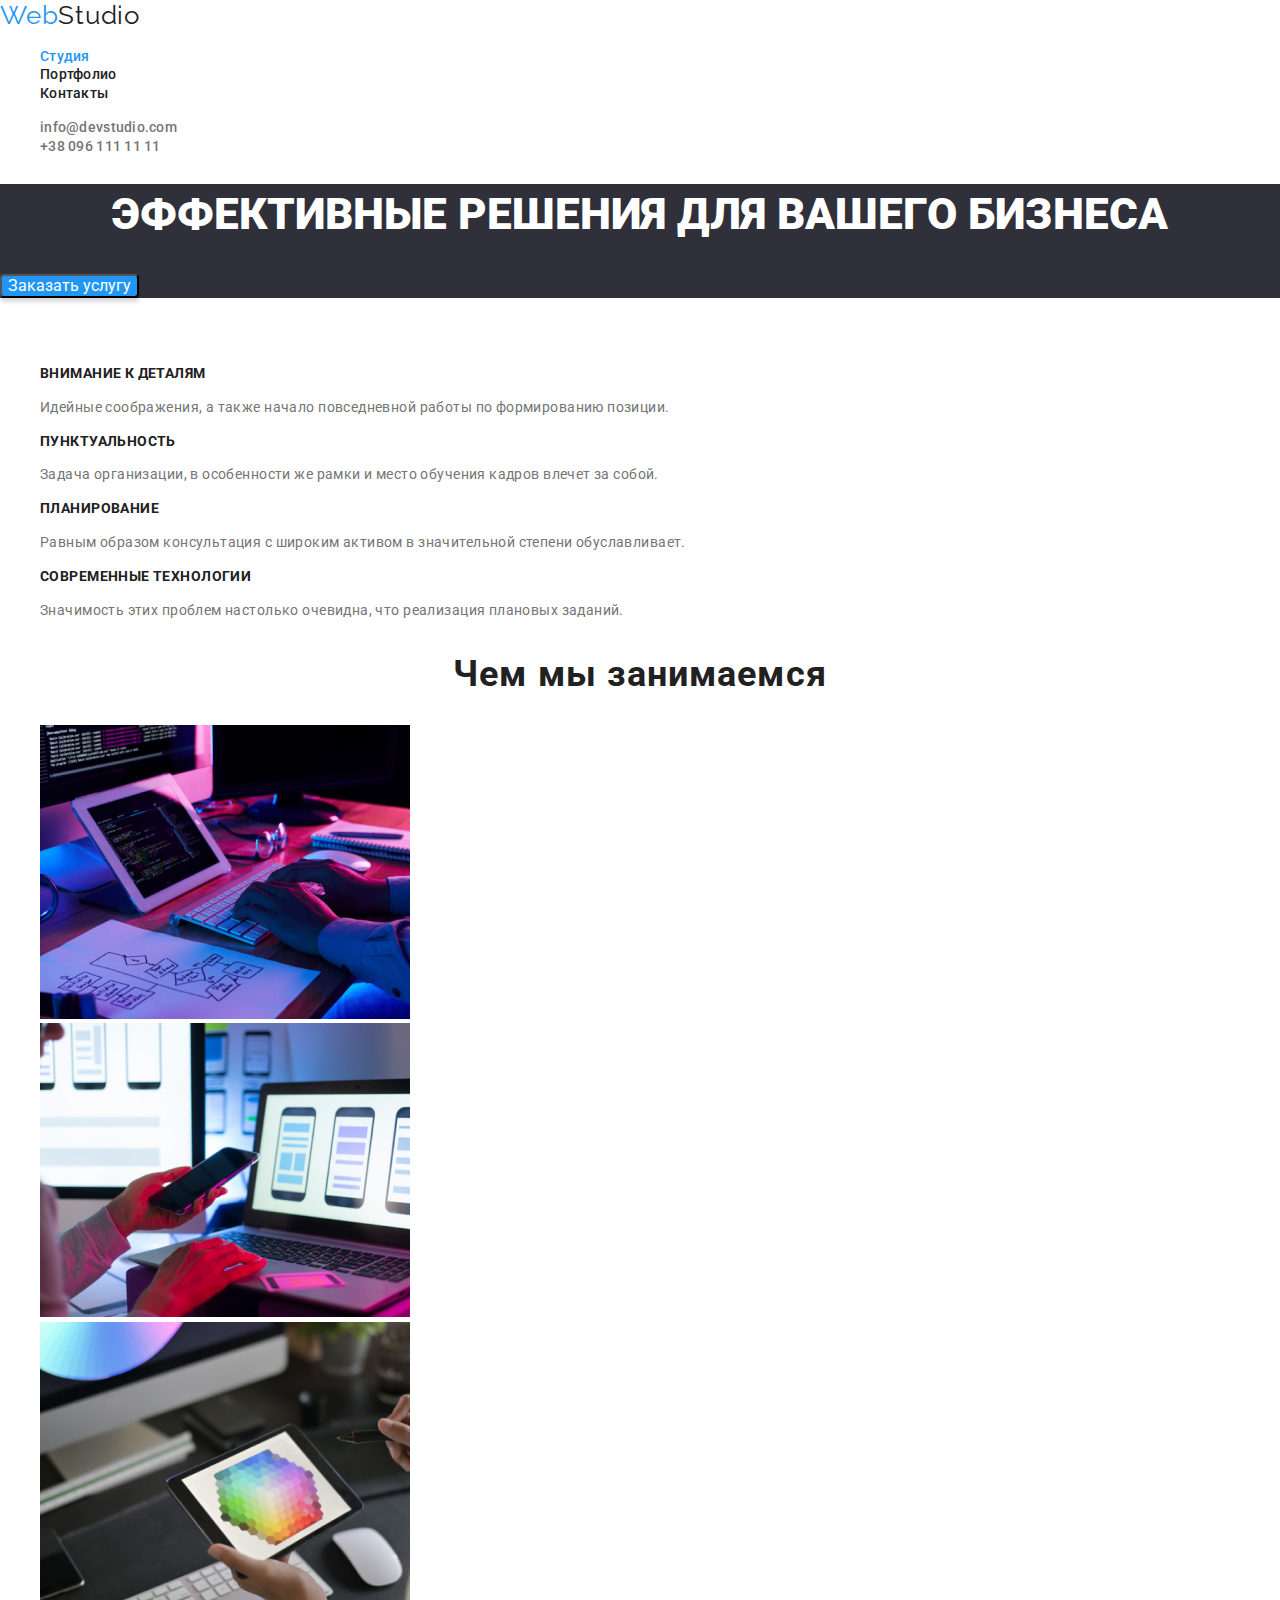
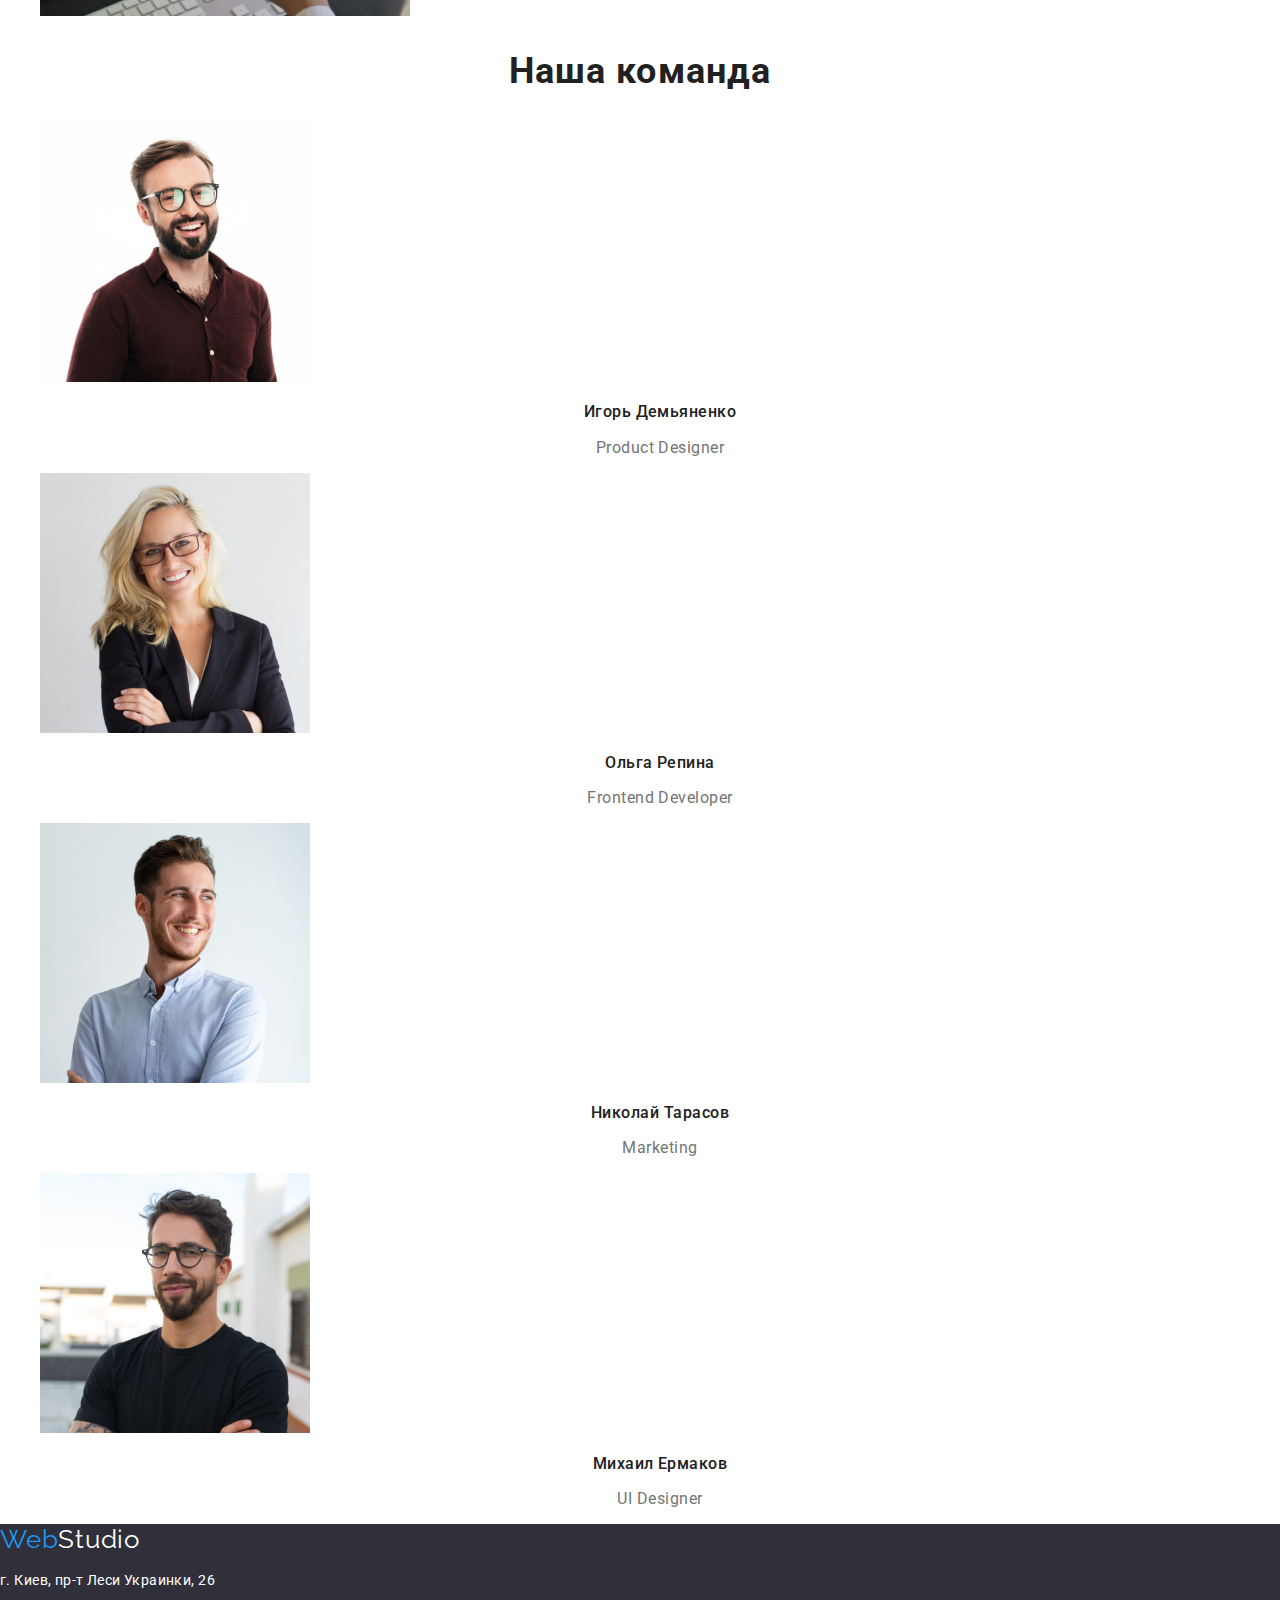
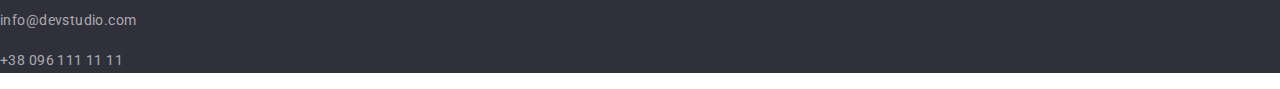
==== index.html @ 86f215c4 "копия второй работы." ====
<!DOCTYPE html>
<html lang="ru">
    <head>
        <meta charset="UTF-8">
        <meta name="viewport" content="width=device-width, initial-scale=1.0">
        <title>Document</title>
        <link rel="stylesheet" href="https://cdnjs.cloudflare.com/ajax/libs/modern-normalize/1.0.0/modern-normalize.min.css">
        <link rel="preconnect" href="https://fonts.gstatic.com">
        <link href="https://fonts.googleapis.com/css2?family=Raleway:wght@700&family=Roboto:wght@400;500;700;900&display=swap" rel="stylesheet">
        <link rel="stylesheet" href="css/style.css">
    </head>
    <body>
        <header>
            <nav>
                <a class="logo" href="" lang="en">
                   <span class="start-logo">Web</span>Studio
                </a>
            
                <ul>
                    <li><a class="nav-page active" href="./index.html">Студия</a></li>
                    <li><a class="nav-page" href="./portfolio.html">Портфолио</a></li>
                    <li><a class="nav-page" href="">Контакты</a></li>
                </ul>
            </nav>
            <ul>
                 <li><a class="nav-page contact" href="mailto:info@devstudio.com">info@devstudio.com</a></li>
                 <li><a class="nav-page contact" href="tel:+380961111111">+38 096 111 11 11</a></li>
            </ul>
            
        </header>

        <main>
            <!--Герой-->
            <section class="hero" >
                <h1 class="hero-title">Эффективные решения для вашего бизнеса</h1>
                <button type="button" class="hero-button">Заказать услугу</button>
            </section>

            <!--Особенности-->
            <section class="features">
                <h2 class="features-title">Особенности</h2>
                <ul class="features-list">
                    <li class="features-item">
                        <h3 class="features-item-title">Внимание к деталям</h3>
                        <p class="features-item-text">Идейные соображения, а также начало повседневной работы по формированию позиции.</p>
                    </li>
                    <li class="features-item">
                        <h3 class="features-item-title">Пунктуальность</h3>
                        <p class="features-item-text">Задача организации, в особенности же рамки и место обучения кадров влечет за собой.</p>
                    </li>
                    <li class="features-item">
                        <h3 class="features-item-title">Планирование</h3>
                        <p class="features-item-text">Равным образом консультация с широким активом в значительной степени обуславливает.</p>
                    </li>
                    <li class="features-item">
                        <h3 class="features-item-title">Современные технологии</h3>
                        <p class="features-item-text">Значимость этих проблем настолько очевидна, что реализация плановых заданий.</p>
                    </li>
                </ul>
            </section>

            <!--Чем мы занимаемся-->
            <section>
                <h2 class="work-title title">Чем мы занимаемся</h2>
                <ul>
                    <li>
                        <img src="./img/gadget.jpg" alt="Планшет с клавиатурой" width="370"/>
                    </li>
                    <li>
                        <img src="./img/phone.jpg" alt="Телефон" width="370"/>
                    </li>
                    <li>
                        <img src="./img/gadget2.jpg" alt="Планшет" width="370">
                    </li>
                </ul>
            </section>

            <!--Наша команда-->
            <section class="team">
                <h2 class="team-title title">Наша команда</h2>
                <ul class="team-list">
                    <li class="team-item">
                        <img src="./img/Product-Designer.jpg" alt="Игорь Демьяненко" width="270">
                        <h3 class="team-item-title">Игорь Демьяненко</h3>
                        <p class="team-item-text">Product Designer</p>
                    </li>
                    <li class="team-item">
                        <img src="./img/Developer.jpg" alt="Ольга Репина" width="270">
                        <h3 class="team-item-title">Ольга Репина</h3>
                        <p class="team-item-text">Frontend Developer</p>
                    </li>
                    <li class="team-item">
                        <img src="./img/marketing.jpg" alt="Николай Тарасов" width="270">
                        <h3 class="team-item-title">Николай Тарасов</h3>
                        <p class="team-item-text">Marketing</p>
                    </li>
                    <li class="team-item">
                        <img src="./img/UI-designer.jpg" alt="Михаил Ермаков" width="270">
                        <h3 class="team-item-title">Михаил Ермаков</h3>
                        <p class="team-item-text">UI Designer</p>
                    </li>
                </ul>
            </section>
        </main>
        <footer class="footer">
            <a class="logo footer-logo" href="" lang="en">
                <span class="start-logo">Web</span>Studio
             </a>
            <address class="address">
                <p class="address-office">г. Киев, пр-т Леси Украинки, 26</p>
                <p class="address-contact"><a href="mailto:info@devstudio.com">info@devstudio.com</a></p>
                <p class="address-contact"><a href="tel:+380961111111">+38 096 111 11 11</a></p>
            </address>
        </footer>

    </body>
</html>
---- css/style.css ----
:root {
    --title-text-color: #212121;
    --main-text-color: #757575;
    --accent-color:  #2196F3;
    --main-white-color: #FFFFFF;
    --address-color: #2F303A;
}

body {
    font-family: Roboto, sans-serif;

    background-color: var(--main-white-color);
}

a {
    text-decoration: none;
}

li {
    list-style: none;
}

button {
    font-family: inherit;
}

/* Навигация*/

.logo {
    font-family: Raleway, sans-serif;
    font-size: 26px;
    line-height: 1.19;
    color: var(--title-text-color);

    letter-spacing: 0.03em;
}

.start-logo {
    color: var(--accent-color);
}

.nav-page {
    font-weight: 500;
    font-size: 14px;
    line-height: 1.14;
    letter-spacing: 0.02em;

    color: var(--title-text-color);

}

.nav-page:hover,
.nav-page:focus {
    color: var(--accent-color);
}

.active{
    color: var(--accent-color);
}

.contact {
    color: var(--main-text-color);
}

/* герой */

.hero{
    background-color:  #2F303A;
}

.hero-title{
    font-weight: 900;
    font-size: 44px;
    line-height: 60px;
    text-align: center;
    text-transform: uppercase;

    color: var(--main-white-color);
}

.hero-button{
    background: #2196F3;
    box-shadow: 0px 4px 4px rgba(0, 0, 0, 0.15);
    border-radius: 4px;

    color: var(--main-white-color);
}

/* особенности */

.features-title{
    color: var(--main-white-color);
}

.title{
    font-size: 36px;
    line-height: 1.17;
    text-align: center;
    letter-spacing: 0.03em;

    color: var(--title-text-color);
}

.features-item-title{
    font-weight: 700;
    font-size: 14px;
    line-height: 1.14;
    letter-spacing: 0.03em;
    text-transform: uppercase;

    color: var(--title-text-color);
    
}

.features-item-text{
    font-size: 14px;
    line-height: 1.71;
    letter-spacing: 0.03em;

    color: var(--main-text-color);
}

/* команда */

.team-item-title{
    font-weight: 500;
    font-size: 16px;
    line-height: 1.19;
    text-align: center;
    letter-spacing: 0.03em;

    color: var(--title-text-color);
}

.team-item-text{
    font-size: 16px;
    line-height: 1.19;
    text-align: center;
    letter-spacing: 0.03em;

    color: var(--main-text-color);
}

/* адресс */

.footer{
    background-color: var(--address-color);
}

.footer-logo{
    color: var(--main-white-color);
}

.address-office{
    font-style: normal;
    font-size: 14px;
    line-height: 1.71;
    letter-spacing: 0.03em;

    color: var(--main-white-color);
}

.address-contact a{
    font-style: normal;
    font-size: 14px;
    line-height: 1.71;
    letter-spacing: 0.03em;

    color: rgba(255, 255, 255, 0.6);
}

/* портфолио*/

/*кнопки*/

.filter-button{
    font-weight: 500;
    font-size: 16px;
    line-height: 1.63;
    text-align: center;
    letter-spacing: 0.03em;

    color:var(--title-text-color);
}

.filter-button:hover,
.filter-button:focus{
    background-color: var(--accent-color);
    color: var(--main-white-color);
}
.filter-button:active{
    color: var(--main-white-color);
}

/*проекты*/

.project-item-title{
    font-weight: 700;
    font-size: 18px;
    line-height: 2.00;
    letter-spacing: 0.06em;

    color: var(--title-text-color);
}

.project-item-text{
    font-size: 16px;
    line-height: 1.88;
    letter-spacing: 0.03em;

    color: var(--main-text-color);
}
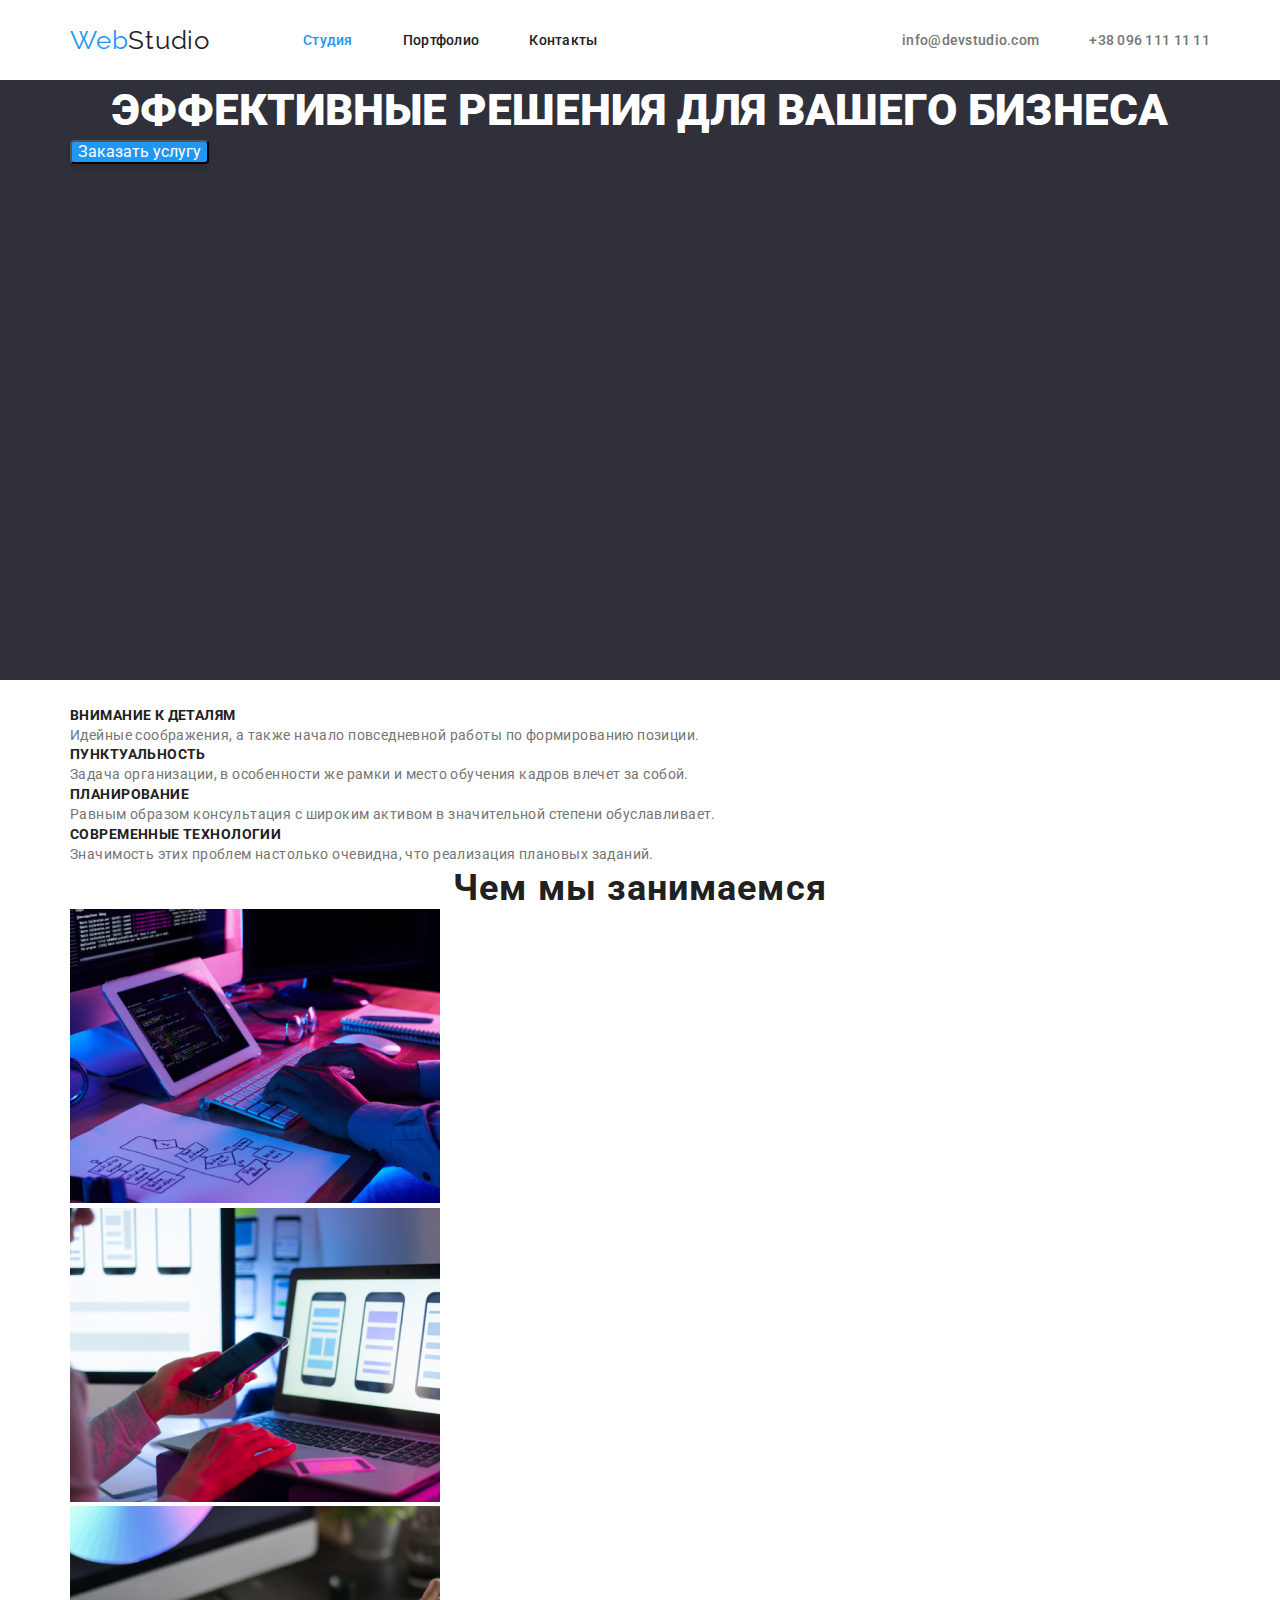
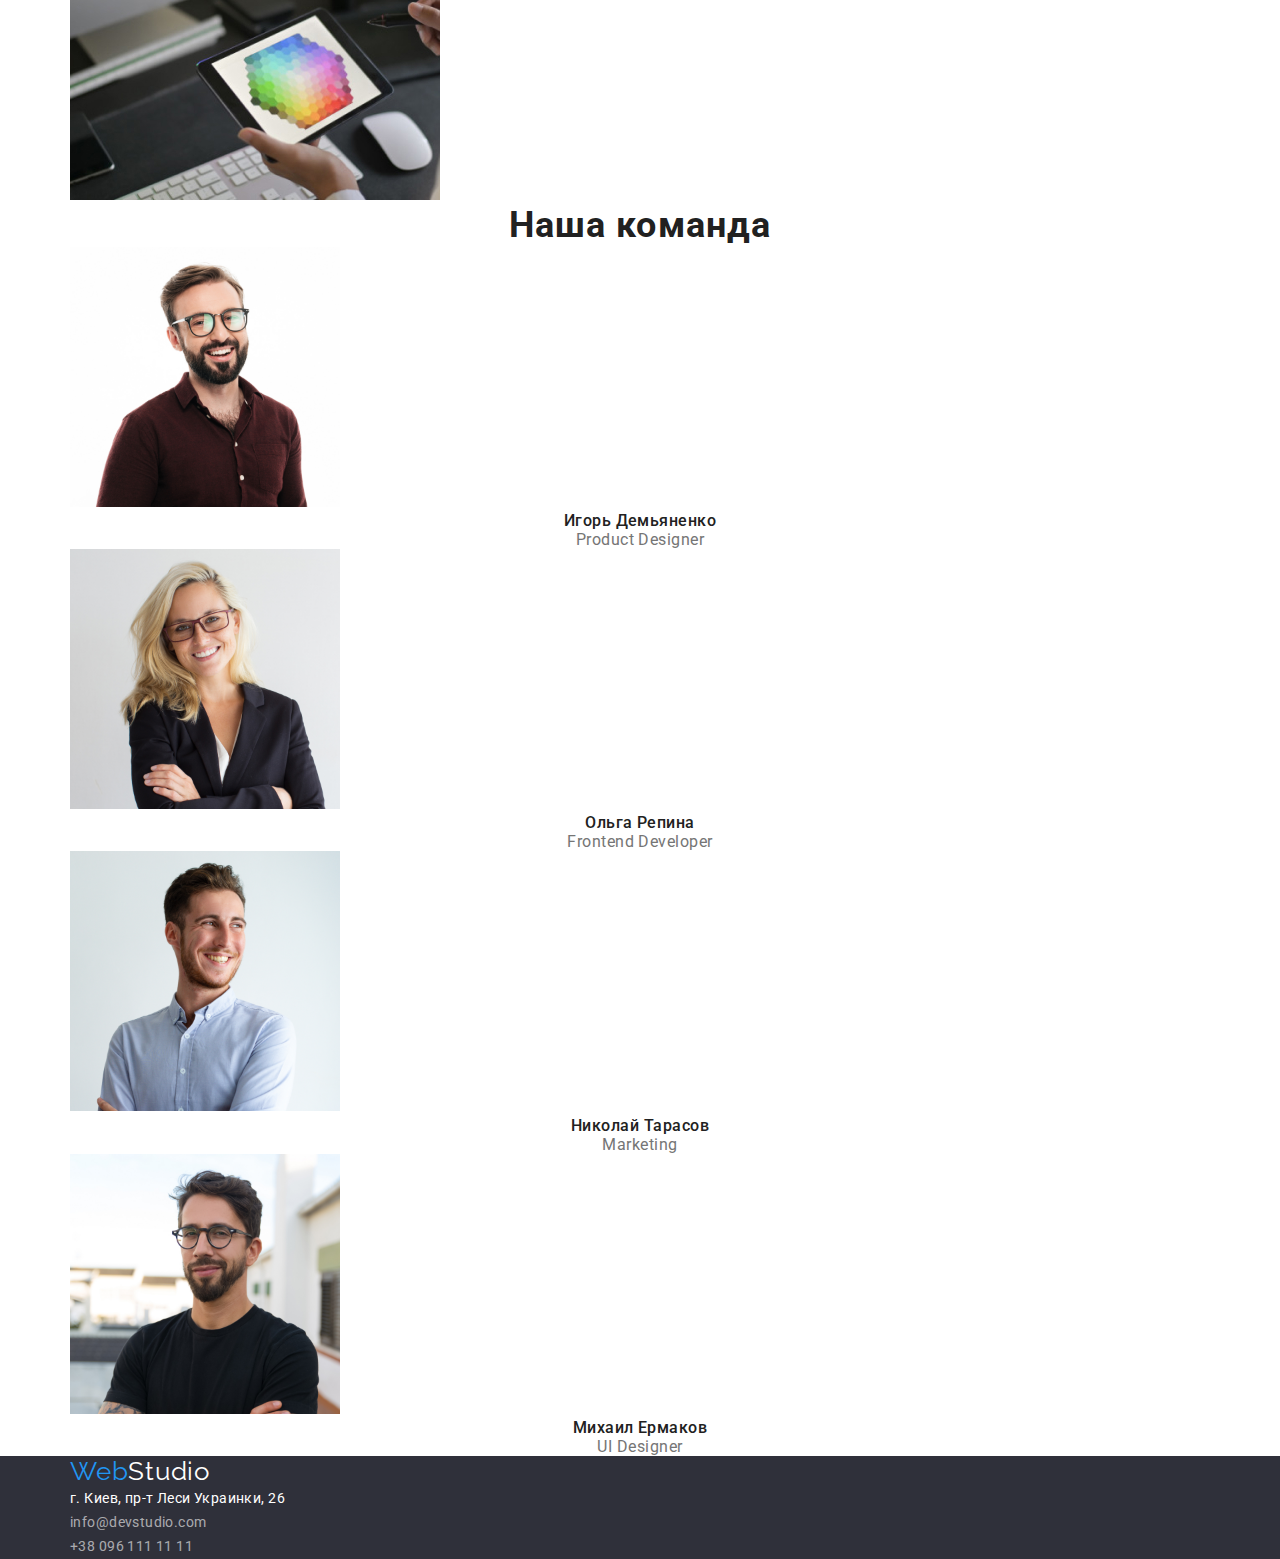
==== commit 2e269390: "закончил геометрию хедера" ====
--- a/index.html
+++ b/index.html
@@ -10,107 +10,119 @@
         <link rel="stylesheet" href="css/style.css">
     </head>
     <body>
-        <header>
-            <nav>
-                <a class="logo" href="" lang="en">
-                   <span class="start-logo">Web</span>Studio
-                </a>
-            
-                <ul>
-                    <li><a class="nav-page active" href="./index.html">Студия</a></li>
-                    <li><a class="nav-page" href="./portfolio.html">Портфолио</a></li>
-                    <li><a class="nav-page" href="">Контакты</a></li>
-                </ul>
-            </nav>
-            <ul>
-                 <li><a class="nav-page contact" href="mailto:info@devstudio.com">info@devstudio.com</a></li>
-                 <li><a class="nav-page contact" href="tel:+380961111111">+38 096 111 11 11</a></li>
-            </ul>
-            
+        <header class="header">
+            <div class="container">
+                <nav class="navigation">
+                    <a class="logo" href="" lang="en">
+                        <span class="start-logo">Web</span>Studio
+                    </a>
+                    <ul class="nav-list">
+                        <li class="item"><a class="nav-page active" href="./index.html">Студия</a></li>
+                        <li class="item"><a class="nav-page" href="./portfolio.html">Портфолио</a></li>
+                        <li class="item"><a class="nav-page" href="">Контакты</a></li>
+                    </ul>
+                </nav>
+                <div class="nav-contact">
+                    <ul class="nav-list">
+                        <li class="item"><a class="nav-page contact" href="mailto:info@devstudio.com">info@devstudio.com</a></li>
+                        <li class="item"><a class="nav-page contact" href="tel:+380961111111">+38 096 111 11 11</a></li>
+                    </ul>
+                </div>
+            </div>   
         </header>
 
         <main>
             <!--Герой-->
             <section class="hero" >
-                <h1 class="hero-title">Эффективные решения для вашего бизнеса</h1>
-                <button type="button" class="hero-button">Заказать услугу</button>
+                <div class="container">
+                    <h1 class="hero-title">Эффективные решения для вашего бизнеса</h1>
+                    <button type="button" class="hero-button">Заказать услугу</button>
+                </div>
             </section>
 
             <!--Особенности-->
             <section class="features">
-                <h2 class="features-title">Особенности</h2>
-                <ul class="features-list">
-                    <li class="features-item">
-                        <h3 class="features-item-title">Внимание к деталям</h3>
-                        <p class="features-item-text">Идейные соображения, а также начало повседневной работы по формированию позиции.</p>
-                    </li>
-                    <li class="features-item">
-                        <h3 class="features-item-title">Пунктуальность</h3>
-                        <p class="features-item-text">Задача организации, в особенности же рамки и место обучения кадров влечет за собой.</p>
-                    </li>
-                    <li class="features-item">
-                        <h3 class="features-item-title">Планирование</h3>
-                        <p class="features-item-text">Равным образом консультация с широким активом в значительной степени обуславливает.</p>
-                    </li>
-                    <li class="features-item">
-                        <h3 class="features-item-title">Современные технологии</h3>
-                        <p class="features-item-text">Значимость этих проблем настолько очевидна, что реализация плановых заданий.</p>
-                    </li>
-                </ul>
+                <div class="container">
+                    <h2 class="features-title">Особенности</h2>
+                    <ul class="features-list">
+                        <li class="features-item">
+                            <h3 class="features-item-title">Внимание к деталям</h3>
+                            <p class="features-item-text">Идейные соображения, а также начало повседневной работы по формированию позиции.</p>
+                        </li>
+                        <li class="features-item">
+                            <h3 class="features-item-title">Пунктуальность</h3>
+                            <p class="features-item-text">Задача организации, в особенности же рамки и место обучения кадров влечет за собой.</p>
+                        </li>
+                        <li class="features-item">
+                            <h3 class="features-item-title">Планирование</h3>
+                            <p class="features-item-text">Равным образом консультация с широким активом в значительной степени обуславливает.</p>
+                        </li>
+                        <li class="features-item">
+                            <h3 class="features-item-title">Современные технологии</h3>
+                            <p class="features-item-text">Значимость этих проблем настолько очевидна, что реализация плановых заданий.</p>
+                        </li>
+                    </ul>
+                </div>
             </section>
 
             <!--Чем мы занимаемся-->
             <section>
-                <h2 class="work-title title">Чем мы занимаемся</h2>
-                <ul>
-                    <li>
-                        <img src="./img/gadget.jpg" alt="Планшет с клавиатурой" width="370"/>
-                    </li>
-                    <li>
-                        <img src="./img/phone.jpg" alt="Телефон" width="370"/>
-                    </li>
-                    <li>
-                        <img src="./img/gadget2.jpg" alt="Планшет" width="370">
-                    </li>
-                </ul>
+                <div class="container">
+                    <h2 class="work-title title">Чем мы занимаемся</h2>
+                    <ul>
+                        <li>
+                            <img src="./img/gadget.jpg" alt="Планшет с клавиатурой" width="370"/>
+                        </li>
+                        <li>
+                            <img src="./img/phone.jpg" alt="Телефон" width="370"/>
+                        </li>
+                        <li>
+                            <img src="./img/gadget2.jpg" alt="Планшет" width="370">
+                        </li>
+                    </ul>
+                </div>
             </section>
 
             <!--Наша команда-->
             <section class="team">
-                <h2 class="team-title title">Наша команда</h2>
-                <ul class="team-list">
-                    <li class="team-item">
-                        <img src="./img/Product-Designer.jpg" alt="Игорь Демьяненко" width="270">
-                        <h3 class="team-item-title">Игорь Демьяненко</h3>
-                        <p class="team-item-text">Product Designer</p>
-                    </li>
-                    <li class="team-item">
-                        <img src="./img/Developer.jpg" alt="Ольга Репина" width="270">
-                        <h3 class="team-item-title">Ольга Репина</h3>
-                        <p class="team-item-text">Frontend Developer</p>
-                    </li>
-                    <li class="team-item">
-                        <img src="./img/marketing.jpg" alt="Николай Тарасов" width="270">
-                        <h3 class="team-item-title">Николай Тарасов</h3>
-                        <p class="team-item-text">Marketing</p>
-                    </li>
-                    <li class="team-item">
-                        <img src="./img/UI-designer.jpg" alt="Михаил Ермаков" width="270">
-                        <h3 class="team-item-title">Михаил Ермаков</h3>
-                        <p class="team-item-text">UI Designer</p>
-                    </li>
-                </ul>
+                <div class="container">
+                    <h2 class="team-title title">Наша команда</h2>
+                    <ul class="team-list">
+                        <li class="team-item">
+                            <img src="./img/Product-Designer.jpg" alt="Игорь Демьяненко" width="270">
+                            <h3 class="team-item-title">Игорь Демьяненко</h3>
+                            <p class="team-item-text">Product Designer</p>
+                        </li>
+                        <li class="team-item">
+                            <img src="./img/Developer.jpg" alt="Ольга Репина" width="270">
+                            <h3 class="team-item-title">Ольга Репина</h3>
+                            <p class="team-item-text">Frontend Developer</p>
+                        </li>
+                        <li class="team-item">
+                            <img src="./img/marketing.jpg" alt="Николай Тарасов" width="270">
+                            <h3 class="team-item-title">Николай Тарасов</h3>
+                            <p class="team-item-text">Marketing</p>
+                        </li>
+                        <li class="team-item">
+                            <img src="./img/UI-designer.jpg" alt="Михаил Ермаков" width="270">
+                            <h3 class="team-item-title">Михаил Ермаков</h3>
+                            <p class="team-item-text">UI Designer</p>
+                        </li>
+                    </ul>
+                </div>
             </section>
         </main>
         <footer class="footer">
-            <a class="logo footer-logo" href="" lang="en">
-                <span class="start-logo">Web</span>Studio
-             </a>
-            <address class="address">
-                <p class="address-office">г. Киев, пр-т Леси Украинки, 26</p>
-                <p class="address-contact"><a href="mailto:info@devstudio.com">info@devstudio.com</a></p>
-                <p class="address-contact"><a href="tel:+380961111111">+38 096 111 11 11</a></p>
-            </address>
+            <div class="container">
+                <a class="logo footer-logo" href="" lang="en">
+                    <span class="start-logo">Web</span>Studio
+                </a>
+                <address class="address">
+                    <p class="address-office">г. Киев, пр-т Леси Украинки, 26</p>
+                    <p class="address-contact"><a href="mailto:info@devstudio.com">info@devstudio.com</a></p>
+                    <p class="address-contact"><a href="tel:+380961111111">+38 096 111 11 11</a></p>
+                </address>
+            </div>
         </footer>
 
     </body>
--- a/css/style.css
+++ b/css/style.css
@@ -24,7 +24,44 @@
     font-family: inherit;
 }
 
+ul {
+    margin-top: 0;
+    margin-bottom: 0;
+    padding-left: 0;
+}
+
+h1,
+h2,
+h3,
+p {
+    margin-top: 0;
+    margin-bottom: 0;
+}
+
+.container {
+    width: 1170px;
+    margin: 0 auto;
+    padding: 0 15px;
+}
+
 /* Навигация*/
+
+
+.header > .container,
+.navigation,
+.nav-list {
+    display: flex;
+    align-items: center;
+    height: 80px;
+}
+
+.nav-list >.item:not(:last-child) {
+    margin-right: 50px;
+}
+
+.nav-contact {
+    margin-left: auto;
+}
 
 .logo {
     font-family: Raleway, sans-serif;
@@ -33,6 +70,7 @@
     color: var(--title-text-color);
 
     letter-spacing: 0.03em;
+    margin-right: 93px;
 }
 
 .start-logo {
@@ -66,6 +104,11 @@
 
 .hero{
     background-color:  #2F303A;
+}
+
+.hero >.container {
+    height: 600px;
+    align-items: center;
 }
 
 .hero-title{
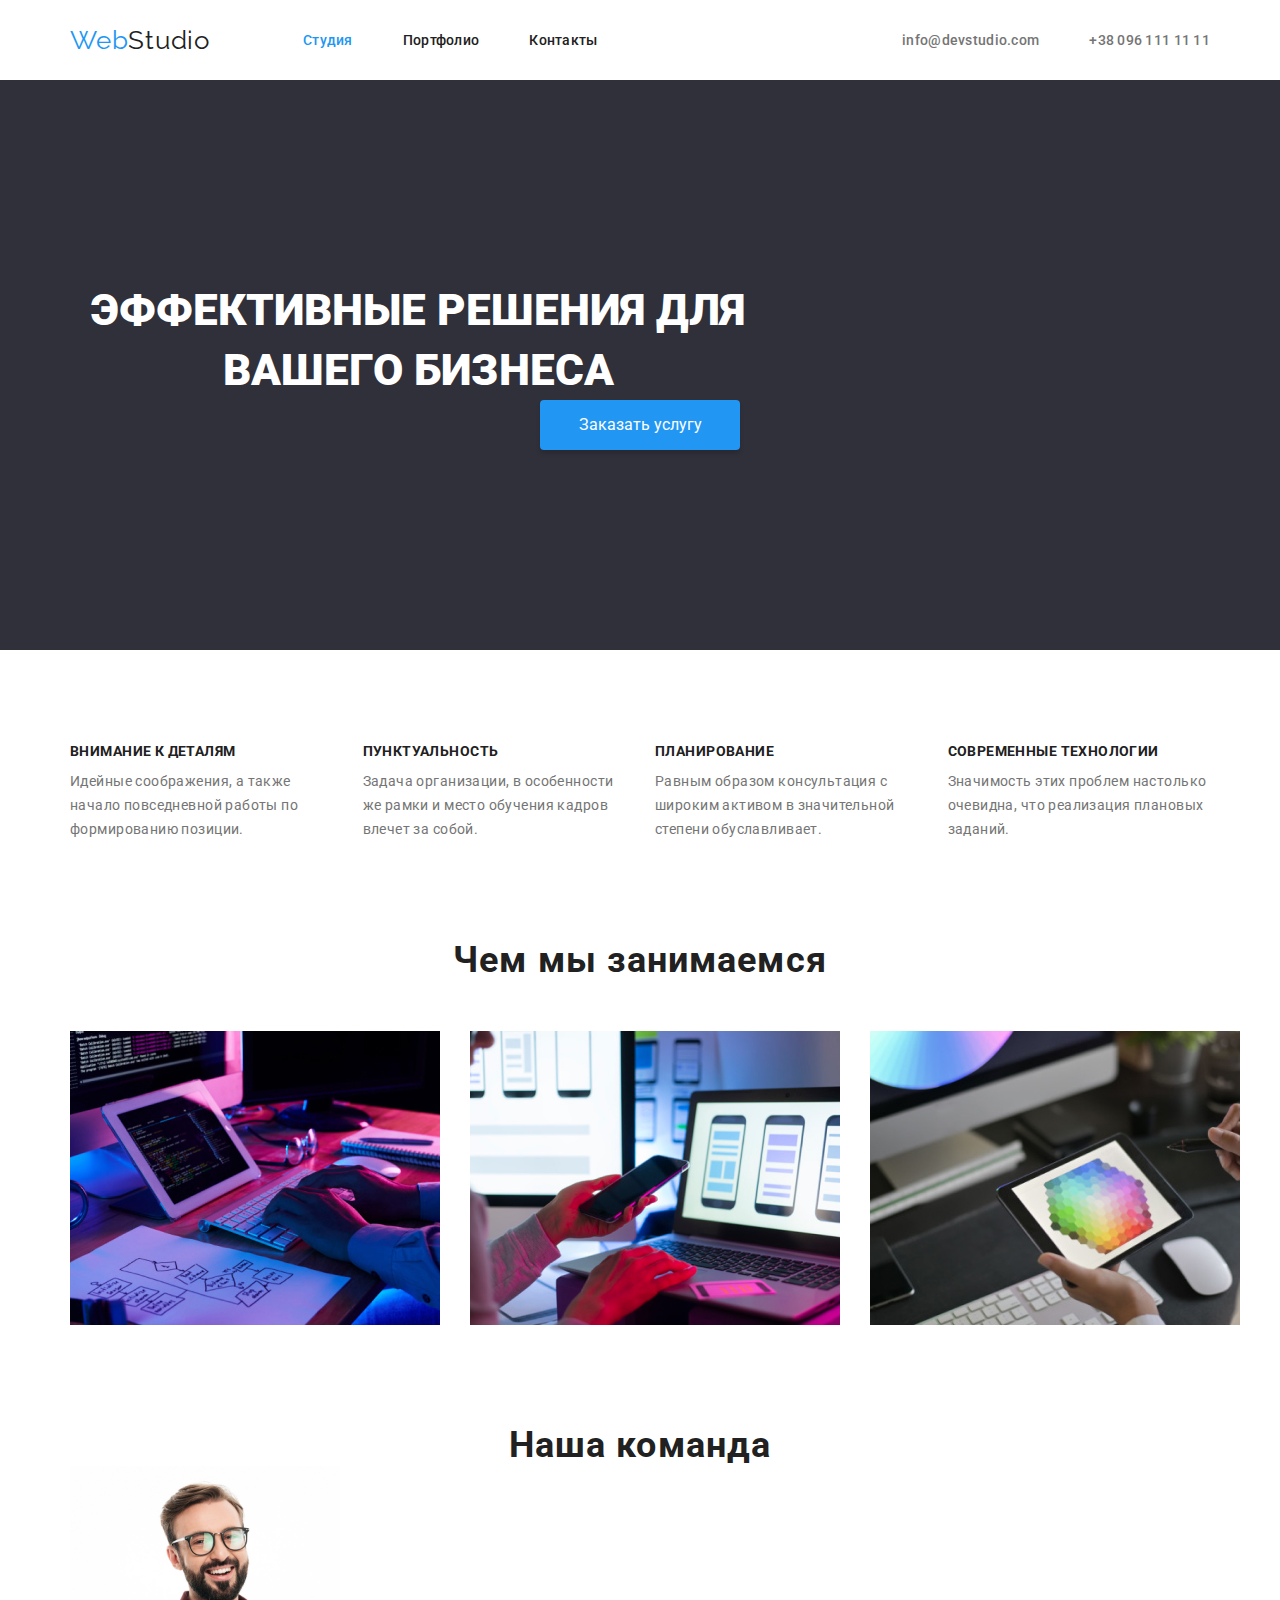
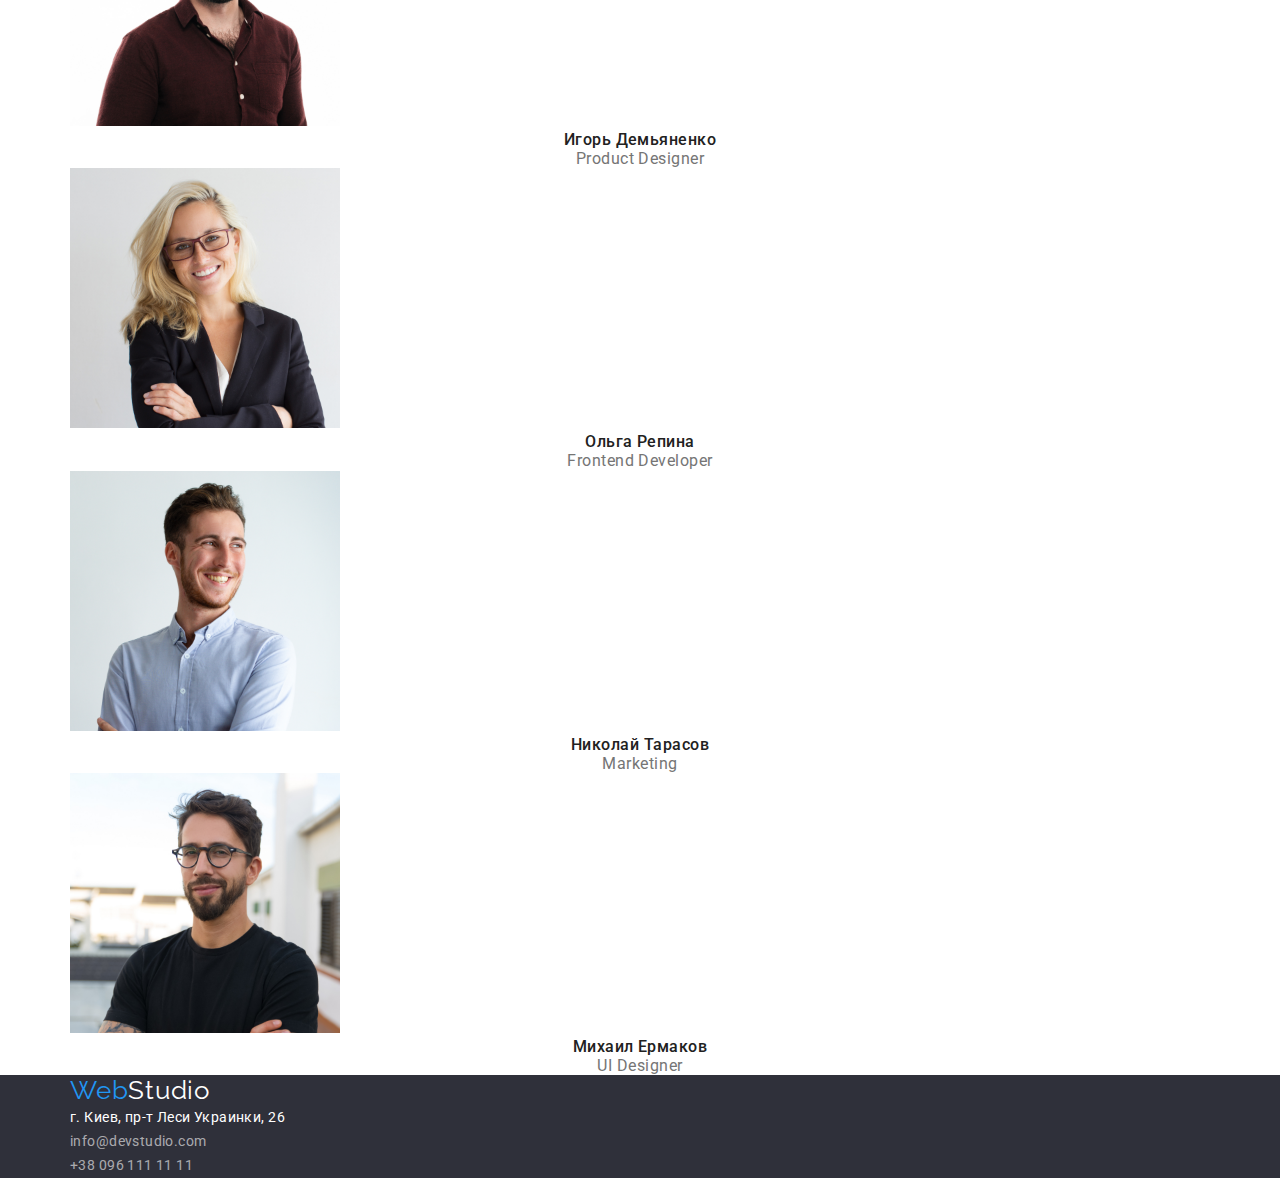
==== commit 458155a3: "Закончил секцию работа" ====
--- a/index.html
+++ b/index.html
@@ -66,17 +66,17 @@
             </section>
 
             <!--Чем мы занимаемся-->
-            <section>
+            <section class="work">
                 <div class="container">
                     <h2 class="work-title title">Чем мы занимаемся</h2>
-                    <ul>
-                        <li>
+                    <ul class="work-list">
+                        <li class="work-img">
                             <img src="./img/gadget.jpg" alt="Планшет с клавиатурой" width="370"/>
                         </li>
-                        <li>
+                        <li class="work-img">
                             <img src="./img/phone.jpg" alt="Телефон" width="370"/>
                         </li>
-                        <li>
+                        <li class="work-img">
                             <img src="./img/gadget2.jpg" alt="Планшет" width="370">
                         </li>
                     </ul>
--- a/css/style.css
+++ b/css/style.css
@@ -68,6 +68,8 @@
     font-size: 26px;
     line-height: 1.19;
     color: var(--title-text-color);
+    padding-top: 32px;
+    padding-bottom: 32px;
 
     letter-spacing: 0.03em;
     margin-right: 93px;
@@ -82,6 +84,8 @@
     font-size: 14px;
     line-height: 1.14;
     letter-spacing: 0.02em;
+    padding-top: 32px;
+    padding-bottom: 32px;
 
     color: var(--title-text-color);
 
@@ -104,19 +108,27 @@
 
 .hero{
     background-color:  #2F303A;
-}
-
-.hero >.container {
-    height: 600px;
-    align-items: center;
-}
+   
+}
+
+.hero > .container{
+    text-align: center;
+    padding-top: 200px;
+    padding-bottom: 200px;
+}
+
+
 
 .hero-title{
     font-weight: 900;
     font-size: 44px;
-    line-height: 60px;
+    line-height: 1.37;
     text-align: center;
     text-transform: uppercase;
+    width: 696px;
+    height: 120px;
+    
+  
 
     color: var(--main-white-color);
 }
@@ -125,14 +137,41 @@
     background: #2196F3;
     box-shadow: 0px 4px 4px rgba(0, 0, 0, 0.15);
     border-radius: 4px;
+    width: 200px;
+    height: 50px;
+    padding: 10px 32px;
+    border: 0;
+    cursor: pointer;
 
     color: var(--main-white-color);
 }
 
 /* особенности */
 
+.features > .container{
+    padding-top: 94px;
+    padding-bottom: 94px;
+}
+
+.features-list{
+    display: flex;
+}
+
+.features-list >.features-item:not(:last-child){
+    margin-right: 30px;
+}
+
+.features-item {
+    width: 270px;
+    height: 101px;
+}
+
 .features-title{
-    color: var(--main-white-color);
+    position: absolute;
+    clip: rect(0 0 0 0);
+    width: 1px;
+    height: 1px;
+    margin: -1px;
 }
 
 .title{
@@ -150,6 +189,7 @@
     line-height: 1.14;
     letter-spacing: 0.03em;
     text-transform: uppercase;
+    padding-bottom: 10px;
 
     color: var(--title-text-color);
     
@@ -161,6 +201,24 @@
     letter-spacing: 0.03em;
 
     color: var(--main-text-color);
+}
+
+/* Работа*/
+
+.work > .container{
+    margin-bottom: 94px;
+}
+
+.work-list{
+    display: flex;
+}
+
+.work-title {
+    padding-bottom: 50px;
+}
+
+.work-img:not(:last-child){
+    margin-right: 30px;
 }
 
 /* команда */
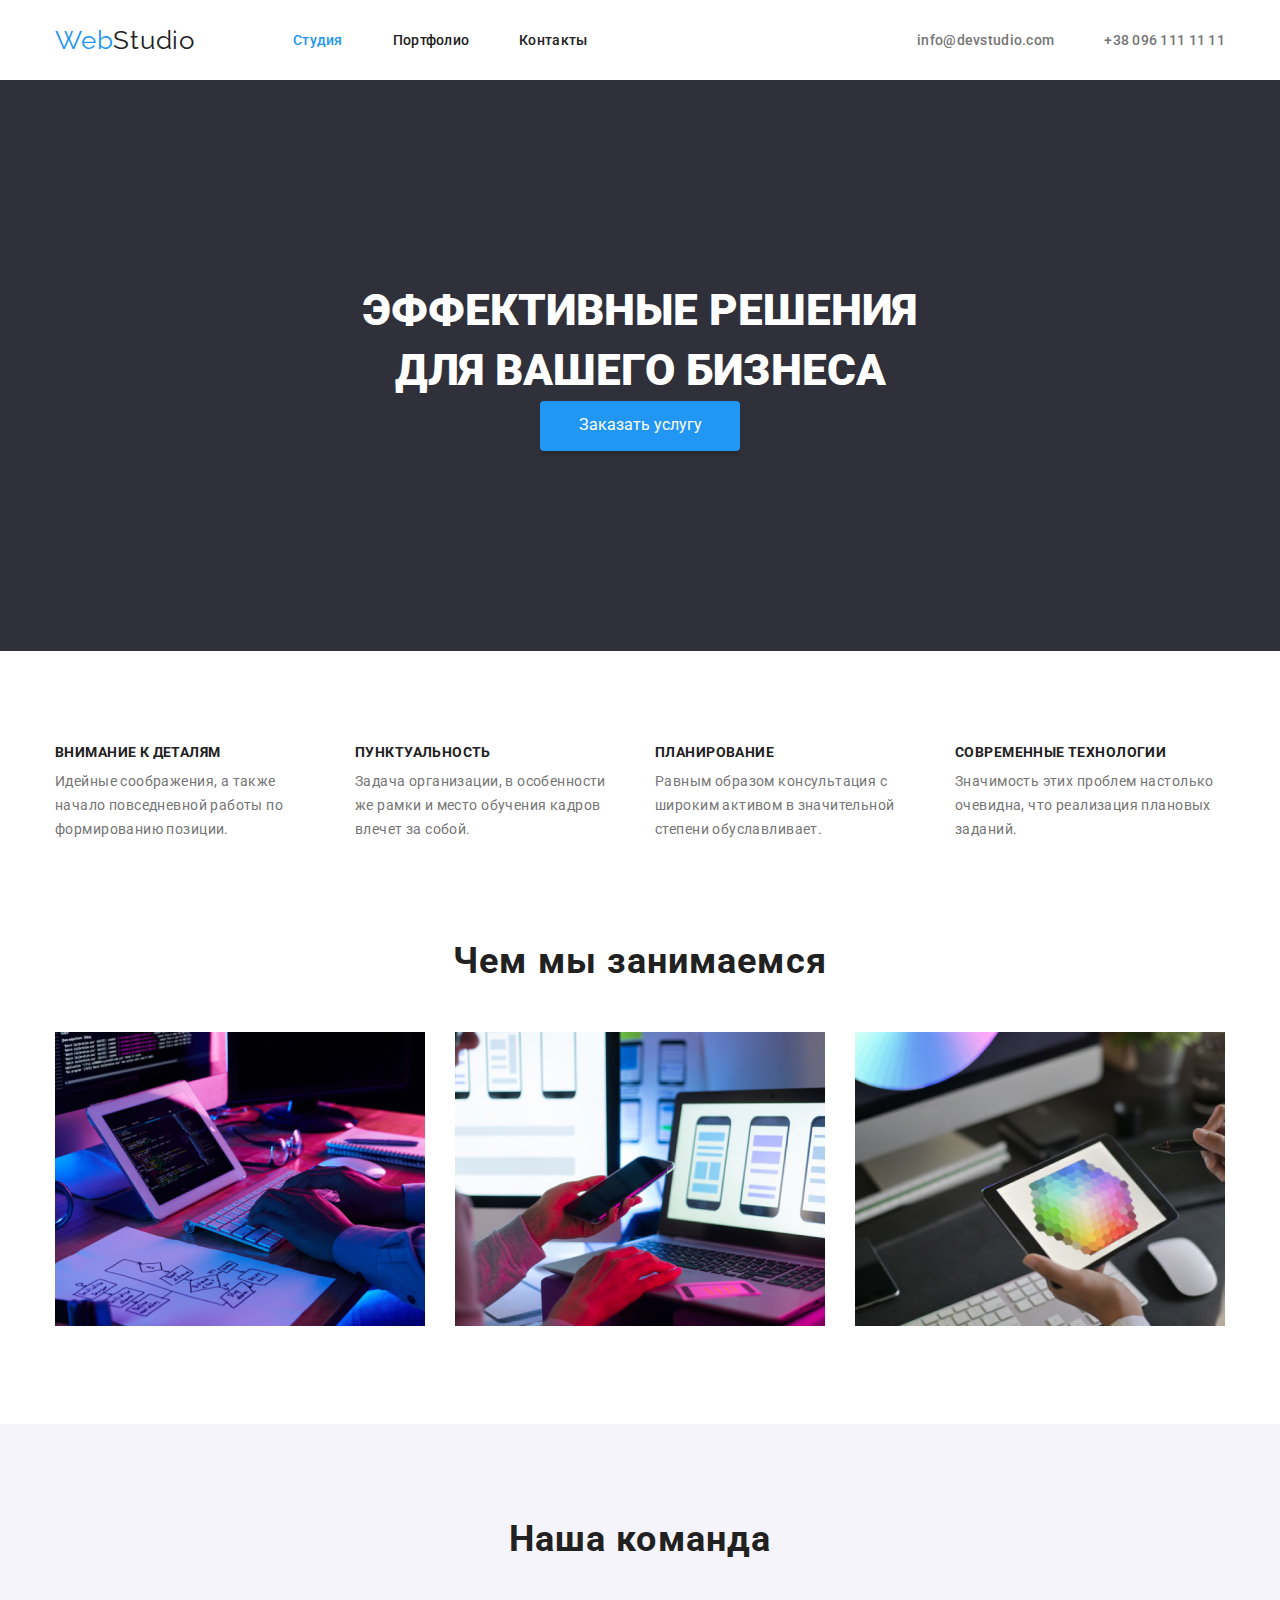
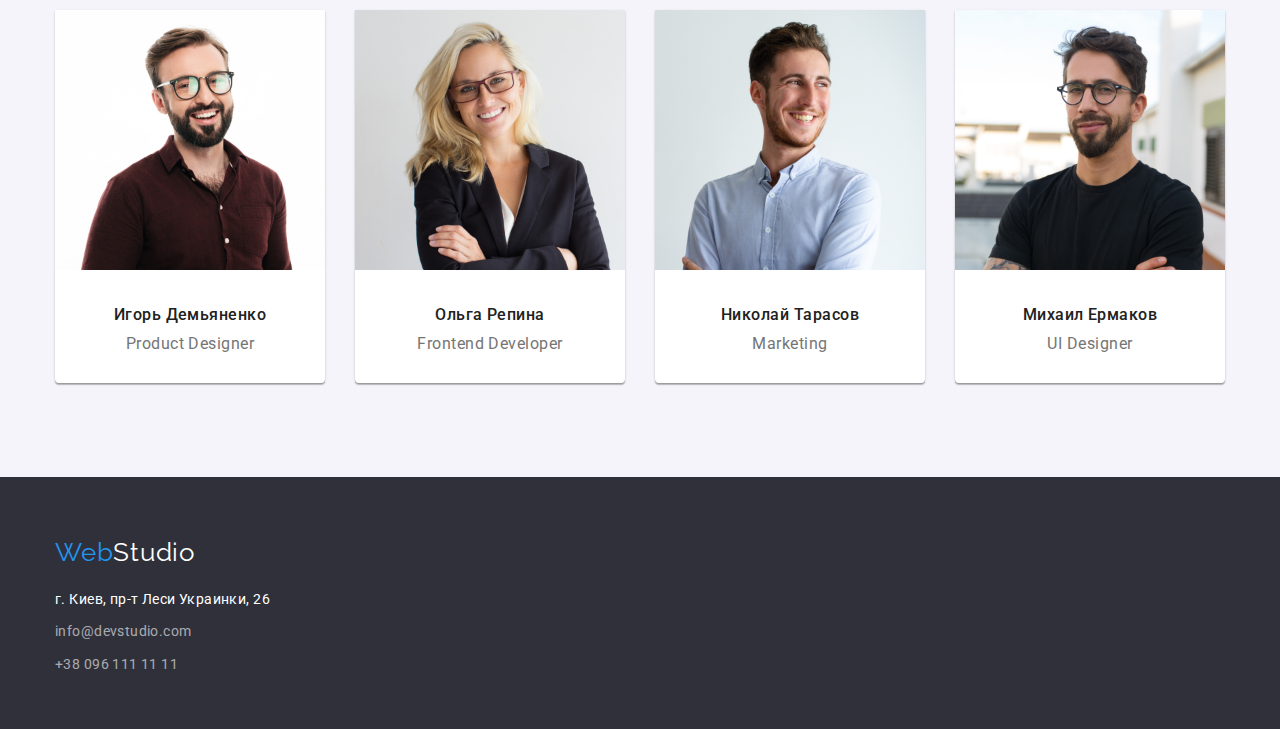
==== commit 62925ef0: "Готовое ДЗ 1" ====
--- a/index.html
+++ b/index.html
@@ -35,7 +35,7 @@
             <!--Герой-->
             <section class="hero" >
                 <div class="container">
-                    <h1 class="hero-title">Эффективные решения для вашего бизнеса</h1>
+                    <h1 class="hero-title">Эффективные решения</br> для вашего бизнеса</h1>
                     <button type="button" class="hero-button">Заказать услугу</button>
                 </div>
             </section>
--- a/css/style.css
+++ b/css/style.css
@@ -38,8 +38,9 @@
     margin-bottom: 0;
 }
 
+
 .container {
-    width: 1170px;
+    width: 1200px;
     margin: 0 auto;
     padding: 0 15px;
 }
@@ -55,6 +56,10 @@
     height: 80px;
 }
 
+.portfolio {
+    border: 1px solid #ECECEC;
+}
+
 .nav-list >.item:not(:last-child) {
     margin-right: 50px;
 }
@@ -68,8 +73,8 @@
     font-size: 26px;
     line-height: 1.19;
     color: var(--title-text-color);
-    padding-top: 32px;
-    padding-bottom: 32px;
+    width: 145px;
+    height: 31px;
 
     letter-spacing: 0.03em;
     margin-right: 93px;
@@ -108,6 +113,7 @@
 
 .hero{
     background-color:  #2F303A;
+    text-align: center;
    
 }
 
@@ -125,8 +131,7 @@
     line-height: 1.37;
     text-align: center;
     text-transform: uppercase;
-    width: 696px;
-    height: 120px;
+    
     
   
 
@@ -223,12 +228,39 @@
 
 /* команда */
 
+.team{
+    background-color: #F5F4FA;;
+}
+
+.team-title {
+    padding-top: 94px;
+}
+
+.team-list {
+    display: flex;
+    padding-top: 50px;
+}
+
+.team-item {
+    background-color: var(--main-white-color);
+    box-shadow: 0px 1px 3px rgba(0, 0, 0, 0.12), 0px 1px 1px rgba(0, 0, 0, 0.14), 0px 2px 1px rgba(0, 0, 0, 0.2);
+    border-radius: 0px 0px 4px 4px;
+    margin-bottom: 94px;
+}
+
+.team-item:not(:last-child){
+    margin-right: 30px;
+}
+
+
 .team-item-title{
     font-weight: 500;
     font-size: 16px;
     line-height: 1.19;
     text-align: center;
     letter-spacing: 0.03em;
+    padding-top: 30px;
+    padding-bottom: 10px;
 
     color: var(--title-text-color);
 }
@@ -238,6 +270,7 @@
     line-height: 1.19;
     text-align: center;
     letter-spacing: 0.03em;
+    padding-bottom: 30px;
 
     color: var(--main-text-color);
 }
@@ -246,10 +279,16 @@
 
 .footer{
     background-color: var(--address-color);
+    height: 252px;
+}
+
+.footer > .container{
+    padding-top: 60px;
 }
 
 .footer-logo{
     color: var(--main-white-color);
+    margin: 0;
 }
 
 .address-office{
@@ -257,8 +296,13 @@
     font-size: 14px;
     line-height: 1.71;
     letter-spacing: 0.03em;
-
-    color: var(--main-white-color);
+    padding-top: 20px;
+
+    color: var(--main-white-color);
+}
+
+.address-contact{
+    padding-top: 9px;
 }
 
 .address-contact a{
@@ -274,6 +318,21 @@
 
 /*кнопки*/
 
+.project-filter > .container{
+    padding-top: 100px;
+    padding-bottom: 94px;
+ }
+ 
+ .filter-list {
+     display: flex;
+     justify-content: center;
+ }
+ 
+ .filter-item:not(:last-child) {
+     margin-right: 8px;
+ }
+ 
+
 .filter-button{
     font-weight: 500;
     font-size: 16px;
@@ -281,6 +340,11 @@
     text-align: center;
     letter-spacing: 0.03em;
 
+    background: #F5F4FA;
+    border: 0;
+    border-radius: 4px;
+    padding: 6px 22px;
+
     color:var(--title-text-color);
 }
 
@@ -294,12 +358,53 @@
 }
 
 /*проекты*/
+
+.project-list {
+    display: flex;
+    flex-wrap: wrap;
+    padding-top: 50px;  
+}
+
+
+.project-item {
+    margin-right: 30px;
+    margin-bottom: 30px;  
+}
+
+.project-item > a {
+    display: block;
+}
+
+.project-item:nth-child(3n) {
+    margin-right: 0;
+}
+
+.project-item:nth-last-child(-n+3) {
+    margin-bottom: 0;
+}
+
+.project-img {
+    display: block;
+}
+
+
+.project-title{
+    border-right: 1px solid #EEEEEE;
+    border-left: 1px solid #EEEEEE;
+    border-bottom: 1px solid #EEEEEE;
+    padding-left: 24px;
+    padding-right: 24px;
+    padding-top: 20px;
+    padding-bottom: 20px;
+}
 
 .project-item-title{
     font-weight: 700;
     font-size: 18px;
     line-height: 2.00;
     letter-spacing: 0.06em;
+    margin-bottom: 4px;
+    
 
     color: var(--title-text-color);
 }
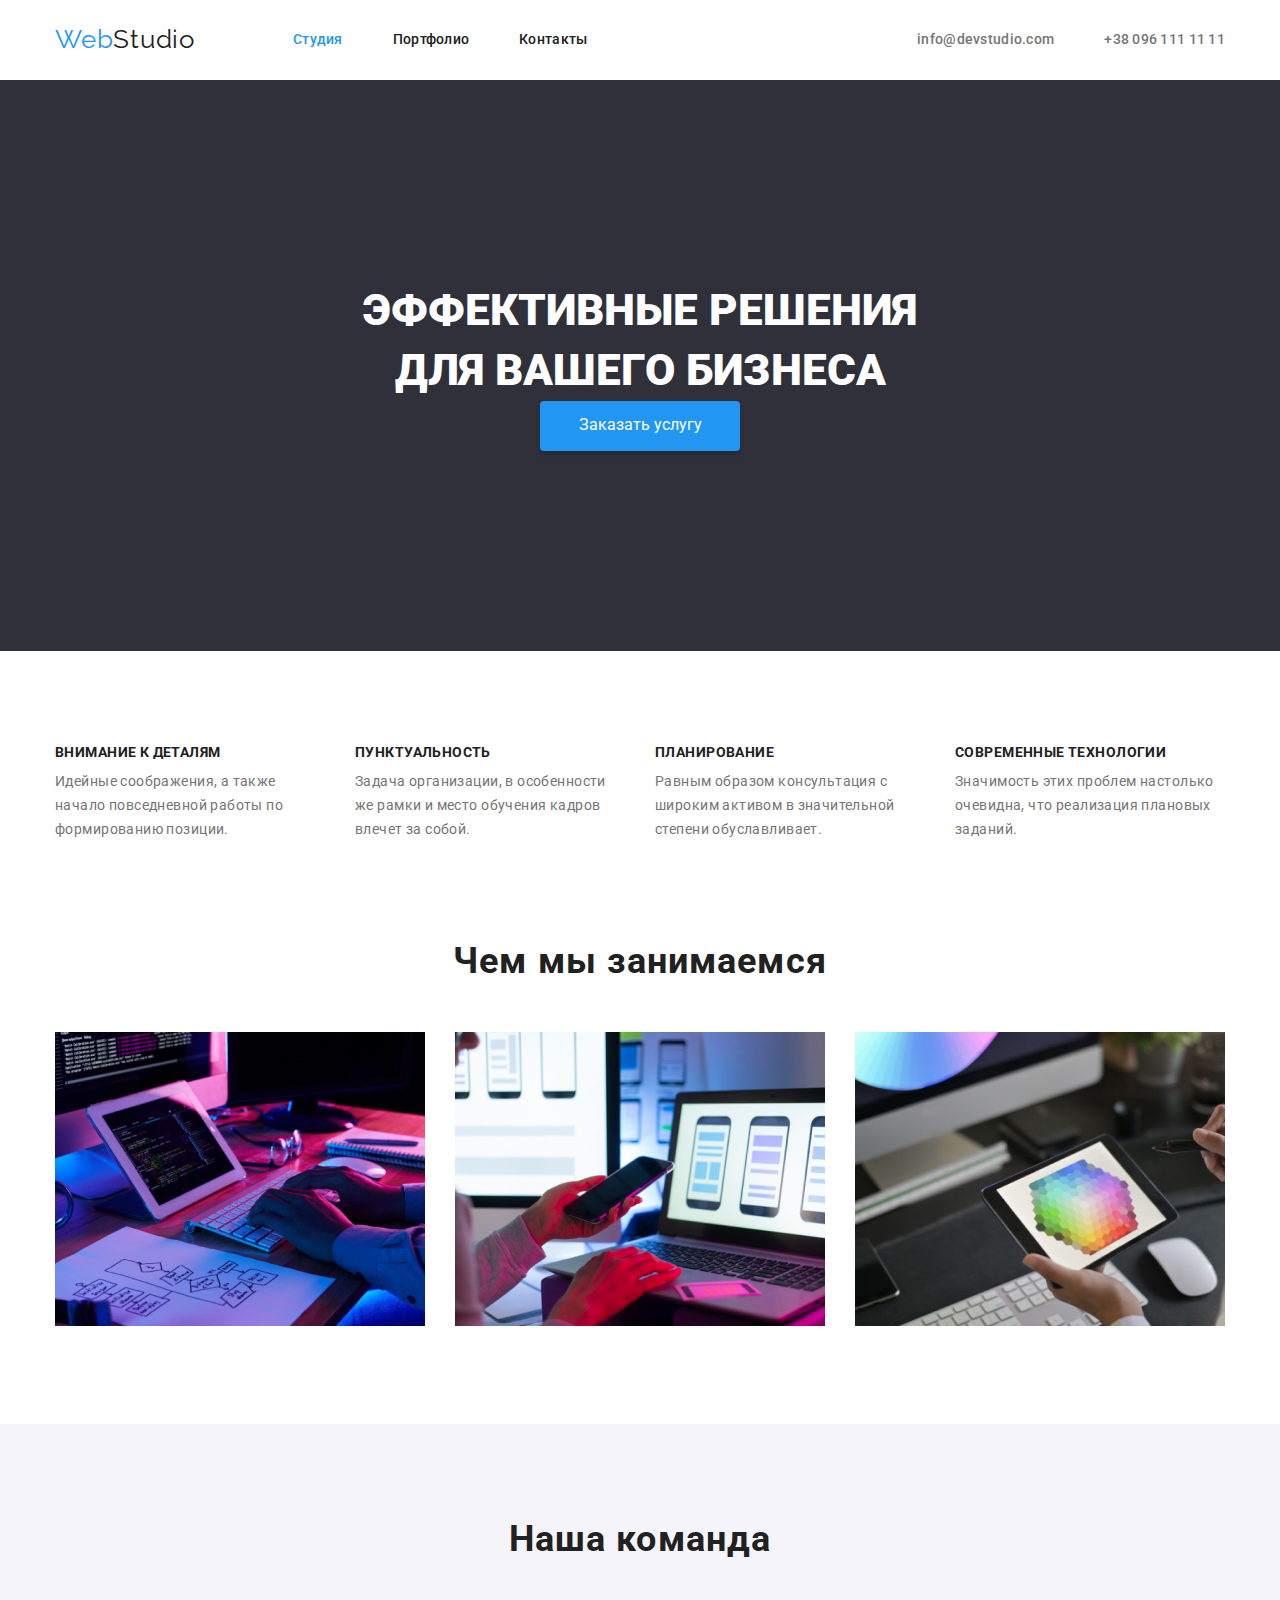
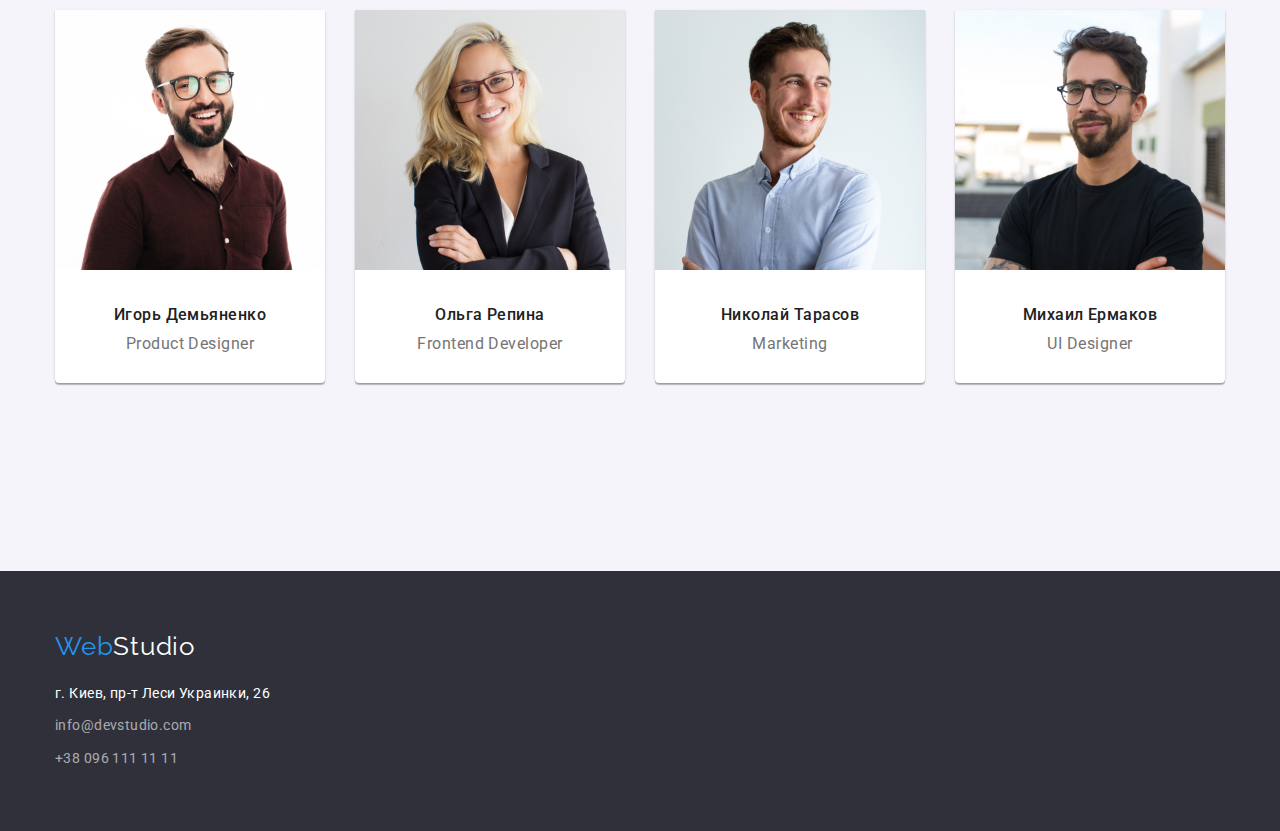
==== commit 7467b322: "ДЗ№3 с новыми правками" ====
--- a/index.html
+++ b/index.html
@@ -35,7 +35,7 @@
             <!--Герой-->
             <section class="hero" >
                 <div class="container">
-                    <h1 class="hero-title">Эффективные решения</br> для вашего бизнеса</h1>
+                    <h1 class="hero-title">Эффективные решения </br> для вашего бизнеса</h1>
                     <button type="button" class="hero-button">Заказать услугу</button>
                 </div>
             </section>
--- a/css/style.css
+++ b/css/style.css
@@ -48,12 +48,18 @@
 /* Навигация*/
 
 
-.header > .container,
+.header > .container {
+    display: flex;
+    align-items: center;
+    padding-top: 24px;
+    padding-bottom: 25px;
+}
+
 .navigation,
 .nav-list {
     display: flex;
     align-items: center;
-    height: 80px;
+
 }
 
 .portfolio {
@@ -114,13 +120,12 @@
 .hero{
     background-color:  #2F303A;
     text-align: center;
-   
-}
-
-.hero > .container{
-    text-align: center;
     padding-top: 200px;
     padding-bottom: 200px;
+}
+
+.hero > .container{
+    text-align: center; 
 }
 
 
@@ -132,9 +137,6 @@
     text-align: center;
     text-transform: uppercase;
     
-    
-  
-
     color: var(--main-white-color);
 }
 
@@ -153,7 +155,7 @@
 
 /* особенности */
 
-.features > .container{
+.features {
     padding-top: 94px;
     padding-bottom: 94px;
 }
@@ -210,8 +212,8 @@
 
 /* Работа*/
 
-.work > .container{
-    margin-bottom: 94px;
+.work {
+    padding-bottom: 94px;
 }
 
 .work-list{
@@ -229,11 +231,9 @@
 /* команда */
 
 .team{
-    background-color: #F5F4FA;;
-}
-
-.team-title {
+    background-color: #F5F4FA;
     padding-top: 94px;
+    padding-bottom: 94px;
 }
 
 .team-list {
@@ -279,11 +279,8 @@
 
 .footer{
     background-color: var(--address-color);
-    height: 252px;
-}
-
-.footer > .container{
     padding-top: 60px;
+    padding-bottom: 60px;
 }
 
 .footer-logo{
@@ -318,14 +315,15 @@
 
 /*кнопки*/
 
-.project-filter > .container{
+.project-filter {
     padding-top: 100px;
     padding-bottom: 94px;
  }
- 
+   
  .filter-list {
      display: flex;
      justify-content: center;
+     margin-bottom: 50px;
  }
  
  .filter-item:not(:last-child) {
@@ -339,6 +337,7 @@
     line-height: 1.63;
     text-align: center;
     letter-spacing: 0.03em;
+    cursor: pointer;
 
     background: #F5F4FA;
     border: 0;
@@ -361,8 +360,7 @@
 
 .project-list {
     display: flex;
-    flex-wrap: wrap;
-    padding-top: 50px;  
+    flex-wrap: wrap;  
 }
 
 
